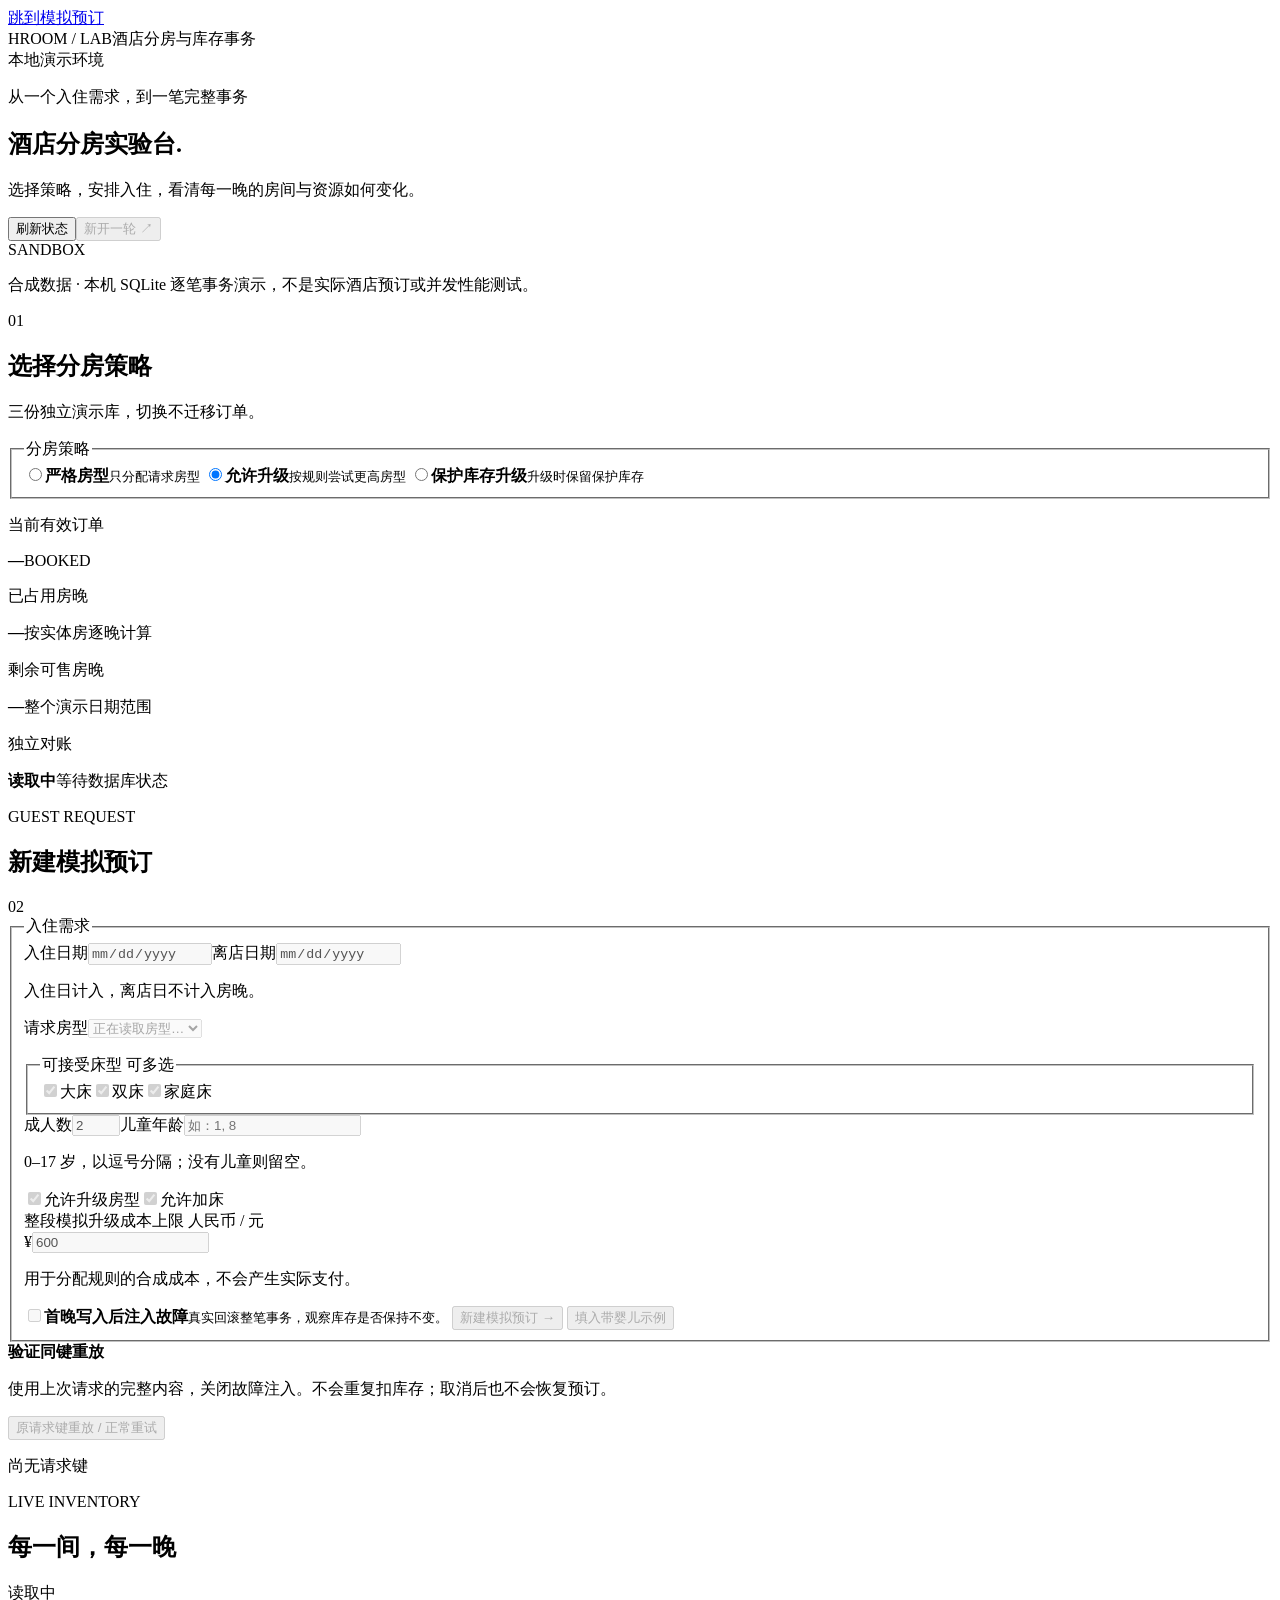
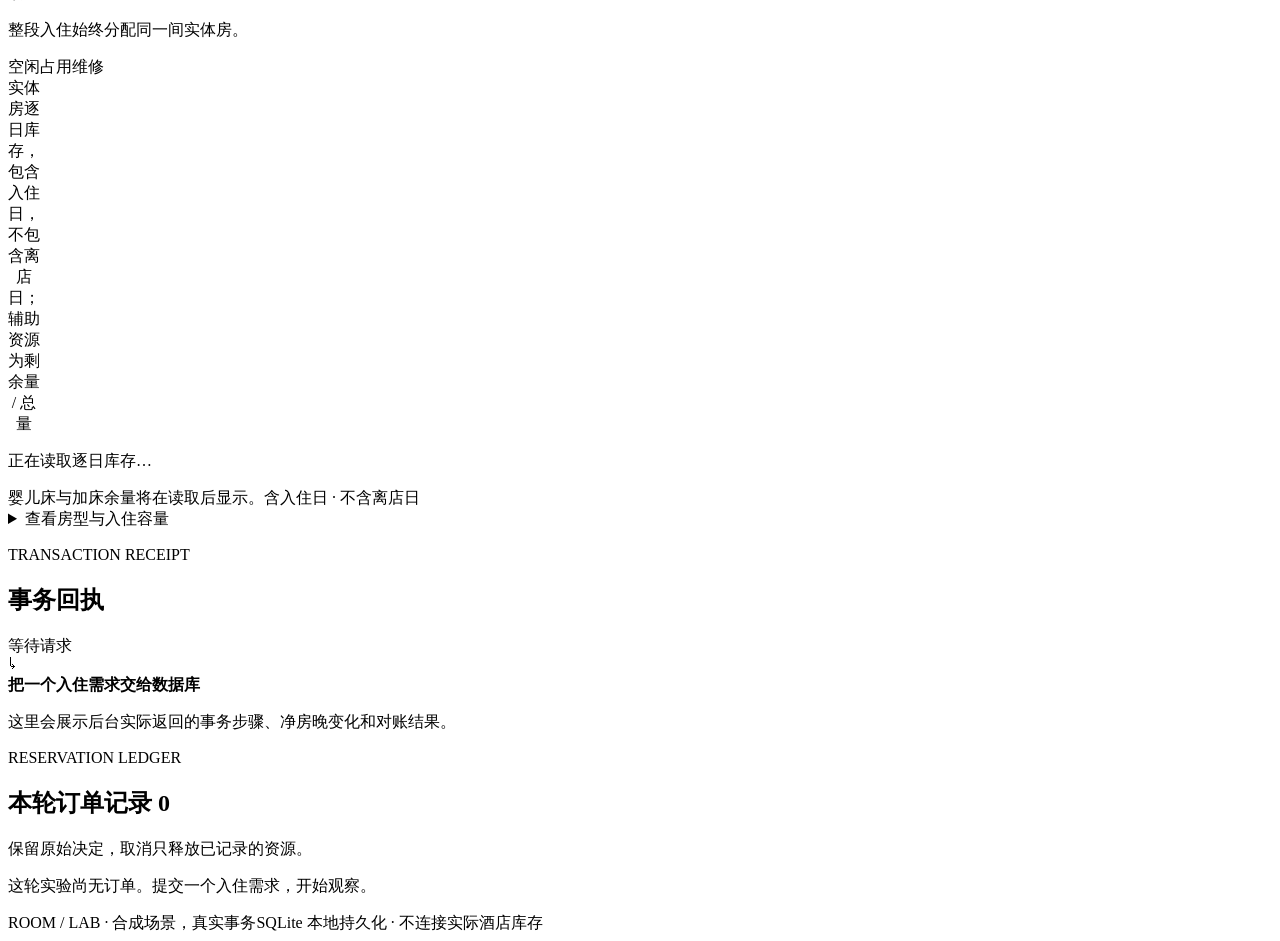
==== hotel_demo/static/index.html @ 3f8eda7f "feat: publish synthetic hotel reservation and recovery lab" ====
<!doctype html>
<html lang="zh-CN">
<head>
  <meta charset="utf-8">
  <meta name="viewport" content="width=device-width, initial-scale=1">
  <meta name="demo-csrf" content="__DEMO_CSRF__">
  <meta name="color-scheme" content="light">
  <title>酒店分房实验台 · 本地交互演示</title>
  <link rel="stylesheet" href="/styles.css">
  <script src="/app.js" defer></script>
</head>
<body>
  <a class="skip-link" href="#reservation-form">跳到模拟预订</a>
  <header class="site-header">
    <div class="brand"><span class="brand-mark" aria-hidden="true">H</span><span>ROOM / LAB<span class="brand-caption">酒店分房与库存事务</span></span></div>
    <span class="local-label"><span class="status-dot" aria-hidden="true"></span>本地演示环境</span>
  </header>
  <main class="page-shell">
    <section class="hero" aria-labelledby="page-title">
      <div><p class="eyebrow">从一个入住需求，到一笔完整事务</p><h1 id="page-title">酒店分房实验台<span class="heading-dot">.</span></h1><p class="hero-description">选择策略，安排入住，看清每一晚的房间与资源如何变化。</p></div>
      <div class="hero-actions"><button type="button" id="refresh-button" class="button button-quiet">刷新状态</button><button type="button" id="reset-button" class="button button-outline" disabled>新开一轮 <span aria-hidden="true">↗</span></button></div>
    </section>
    <div class="demo-notice"><span class="notice-label">SANDBOX</span><p>合成数据 · 本机 SQLite 逐笔事务演示，不是实际酒店预订或并发性能测试。</p></div>
    <div id="message-banner" class="message-banner" role="status" aria-live="polite" hidden></div>
    <section class="strategy-panel" aria-labelledby="strategy-heading">
      <div class="section-intro"><span class="step-number">01</span><div><h2 id="strategy-heading">选择分房策略</h2><p>三份独立演示库，切换不迁移订单。</p></div></div>
      <fieldset class="strategy-options"><legend class="sr-only">分房策略</legend>
        <label class="strategy-option"><input type="radio" name="mode" value="strict"><span><strong>严格房型</strong><small>只分配请求房型</small></span></label>
        <label class="strategy-option"><input type="radio" name="mode" value="upgrade" checked><span><strong>允许升级</strong><small>按规则尝试更高房型</small></span></label>
        <label class="strategy-option"><input type="radio" name="mode" value="protected_upgrade"><span><strong>保护库存升级</strong><small>升级时保留保护库存</small></span></label>
      </fieldset>
    </section>
    <section class="metrics" aria-label="当前策略库存概览" aria-busy="true" id="metrics">
      <article class="metric"><p>当前有效订单</p><strong id="metric-bookings">—</strong><span>BOOKED</span></article>
      <article class="metric"><p>已占用房晚</p><strong id="metric-occupied">—</strong><span>按实体房逐晚计算</span></article>
      <article class="metric"><p>剩余可售房晚</p><strong id="metric-available">—</strong><span id="metric-range">整个演示日期范围</span></article>
      <article class="metric metric-audit"><p>独立对账</p><strong id="metric-audit">读取中</strong><span id="metric-audit-note">等待数据库状态</span></article>
    </section>
    <div class="workspace">
      <section class="panel reservation-panel" aria-labelledby="reservation-heading">
        <div class="panel-heading"><div><p class="eyebrow">GUEST REQUEST</p><h2 id="reservation-heading">新建模拟预订</h2></div><span class="step-number">02</span></div>
        <form id="reservation-form">
          <fieldset id="request-fields" class="request-fields" disabled><legend class="sr-only">入住需求</legend>
            <div class="form-row"><label>入住日期<input type="date" id="check-in" name="check_in" required></label><label>离店日期<input type="date" id="check-out" name="check_out" required></label></div>
            <p id="stay-summary" class="field-help">入住日计入，离店日不计入房晚。</p>
            <label>请求房型<select id="requested-type" name="requested_type" required><option value="">正在读取房型…</option></select></label>
            <p id="room-type-help" class="field-help"></p>
            <fieldset class="bed-choices"><legend>可接受床型 <span>可多选</span></legend><div class="check-chips"><label><input type="checkbox" name="bed_type" value="king" checked><span>大床</span></label><label><input type="checkbox" name="bed_type" value="twin" checked><span>双床</span></label><label><input type="checkbox" name="bed_type" value="family" checked><span>家庭床</span></label></div></fieldset>
            <div class="form-row guest-row"><label>成人数<input type="number" id="adults" name="adults" min="1" max="20" step="1" value="2" required inputmode="numeric"></label><label>儿童年龄<input type="text" id="child-ages" name="child_ages" placeholder="如：1, 8" autocomplete="off" aria-describedby="children-help"></label></div>
            <p id="children-help" class="field-help">0–17 岁，以逗号分隔；没有儿童则留空。</p>
            <div class="options-row"><label class="check-line"><input type="checkbox" id="allow-upgrade" checked>允许升级房型</label><label class="check-line"><input type="checkbox" id="allow-extra-bed" checked>允许加床</label></div>
            <label>整段模拟升级成本上限 <span class="label-detail">人民币 / 元</span><div class="money-input"><span aria-hidden="true">¥</span><input type="number" id="upgrade-budget" min="0" step="0.01" value="600" required inputmode="decimal"></div></label>
            <p class="field-help">用于分配规则的合成成本，不会产生实际支付。</p>
            <label class="failure-option"><input type="checkbox" id="simulate-failure"><span><strong>首晚写入后注入故障</strong><small>真实回滚整笔事务，观察库存是否保持不变。</small></span></label>
            <button type="submit" id="reserve-button" class="button button-primary">新建模拟预订 <span aria-hidden="true">→</span></button>
            <button type="button" id="baby-example" class="button button-text">填入带婴儿示例</button>
          </fieldset>
        </form>
        <div class="replay-box"><div><strong>验证同键重放</strong><p>使用上次请求的完整内容，关闭故障注入。不会重复扣库存；取消后也不会恢复预订。</p></div><button type="button" id="replay-button" class="button button-outline" disabled>原请求键重放 / 正常重试</button><p id="last-request-id" class="request-key">尚无请求键</p></div>
        <div id="pending-box" class="pending-box" hidden><strong id="pending-title">上次操作的结果尚未确认</strong><p id="pending-description"></p><button type="button" id="pending-retry" class="button button-outline">核实 / 重试上次操作</button><details class="retry-payload"><summary>查看保留的原请求</summary><pre id="pending-payload"></pre></details></div><details id="archived-box" class="archived-box" hidden><summary>旧轮次记录与核实 <span id="archived-count"></span></summary><p>这些操作的原内容始终保留。可只读查询原轮次的订单与取消状态，不会重新下单或改变库存；查询只代表所示时刻的数据库快照。</p><div id="archived-list"></div></details>
      </section>
      <div class="main-column">
        <section class="panel calendar-panel" aria-labelledby="calendar-heading">
          <div class="panel-heading"><div><p class="eyebrow">LIVE INVENTORY</p><h2 id="calendar-heading">每一间，每一晚</h2></div><span id="calendar-range" class="subtle-tag">读取中</span></div>
          <div class="calendar-toolbar"><p>整段入住始终分配同一间实体房。</p><div class="legend" aria-label="库存状态图例"><span><i class="legend-dot free" aria-hidden="true"></i>空闲</span><span><i class="legend-dot occupied" aria-hidden="true"></i>占用</span><span><i class="legend-dot blocked" aria-hidden="true"></i>维修</span></div></div>
          <div class="table-scroll" tabindex="0" role="region" aria-label="逐日实体房和辅助资源库存，可横向滚动"><table id="inventory-table" class="inventory-table"><caption class="sr-only">实体房逐日库存，包含入住日，不包含离店日；辅助资源为剩余量 / 总量</caption><thead id="inventory-head"></thead><tbody id="inventory-body"></tbody><tfoot id="inventory-foot"></tfoot></table><p id="inventory-placeholder" class="empty-state">正在读取逐日库存…</p></div>
          <div class="calendar-footnote"><span id="resource-summary">婴儿床与加床余量将在读取后显示。</span><span>含入住日 · 不含离店日</span></div>
          <details class="catalog-details"><summary>查看房型与入住容量</summary><div id="catalog-cards" class="catalog-cards"></div><p class="field-help">人数上限不代表一定能入住，还需满足床型、儿童规则、辅助资源和连续房晚。</p></details>
        </section>
        <section class="panel transaction-panel" aria-labelledby="transaction-heading">
          <div class="panel-heading"><div><p class="eyebrow">TRANSACTION RECEIPT</p><h2 id="transaction-heading">事务回执</h2></div><span id="receipt-status" class="status-badge neutral">等待请求</span></div>
          <div id="receipt-empty" class="receipt-empty"><span class="receipt-icon" aria-hidden="true">↳</span><div><strong>把一个入住需求交给数据库</strong><p>这里会展示后台实际返回的事务步骤、净房晚变化和对账结果。</p></div></div>
          <div id="receipt-content" hidden><p id="receipt-title" class="receipt-title"></p><p id="receipt-description" class="receipt-description"></p><div id="receipt-facts" class="receipt-facts"></div><ol id="receipt-trace" class="trace-list"></ol><p id="receipt-key" class="request-key"></p></div>
        </section>
      </div>
    </div>
    <section class="panel bookings-panel" aria-labelledby="bookings-heading">
      <div class="panel-heading"><div><p class="eyebrow">RESERVATION LEDGER</p><h2 id="bookings-heading">本轮订单记录 <span id="booking-count" class="count-badge">0</span></h2></div><p class="panel-note">保留原始决定，取消只释放已记录的资源。</p></div>
      <div id="bookings-list" class="bookings-list"><p class="empty-state">这轮实验尚无订单。提交一个入住需求，开始观察。</p></div>
    </section>
    <footer class="page-footer"><span>ROOM / LAB <span class="footer-separator">·</span> 合成场景，真实事务</span><span id="environment-note">SQLite 本地持久化 · 不连接实际酒店库存</span></footer>
  </main>
  <dialog id="reset-dialog" aria-labelledby="reset-title" aria-describedby="reset-description"><form method="dialog"><span class="dialog-icon" aria-hidden="true">↗</span><h2 id="reset-title">为三种策略新开一轮？</h2><p id="reset-description">三种策略都会切换到全新的模拟数据库。旧数据库保留归档，不会删除；本轮三种策略的订单都不再显示在新一轮中。</p><p id="reset-mode" class="dialog-mode"></p><div class="dialog-actions"><button type="submit" value="cancel" class="button button-outline" autofocus>取消</button><button type="submit" value="confirm" class="button button-primary">确认新开一轮</button></div></form></dialog>
  <noscript><p class="noscript">本实验台需要启用 JavaScript 才能读取本地演示服务。不会连接实际酒店或收取费用。</p></noscript>
</body>
</html>
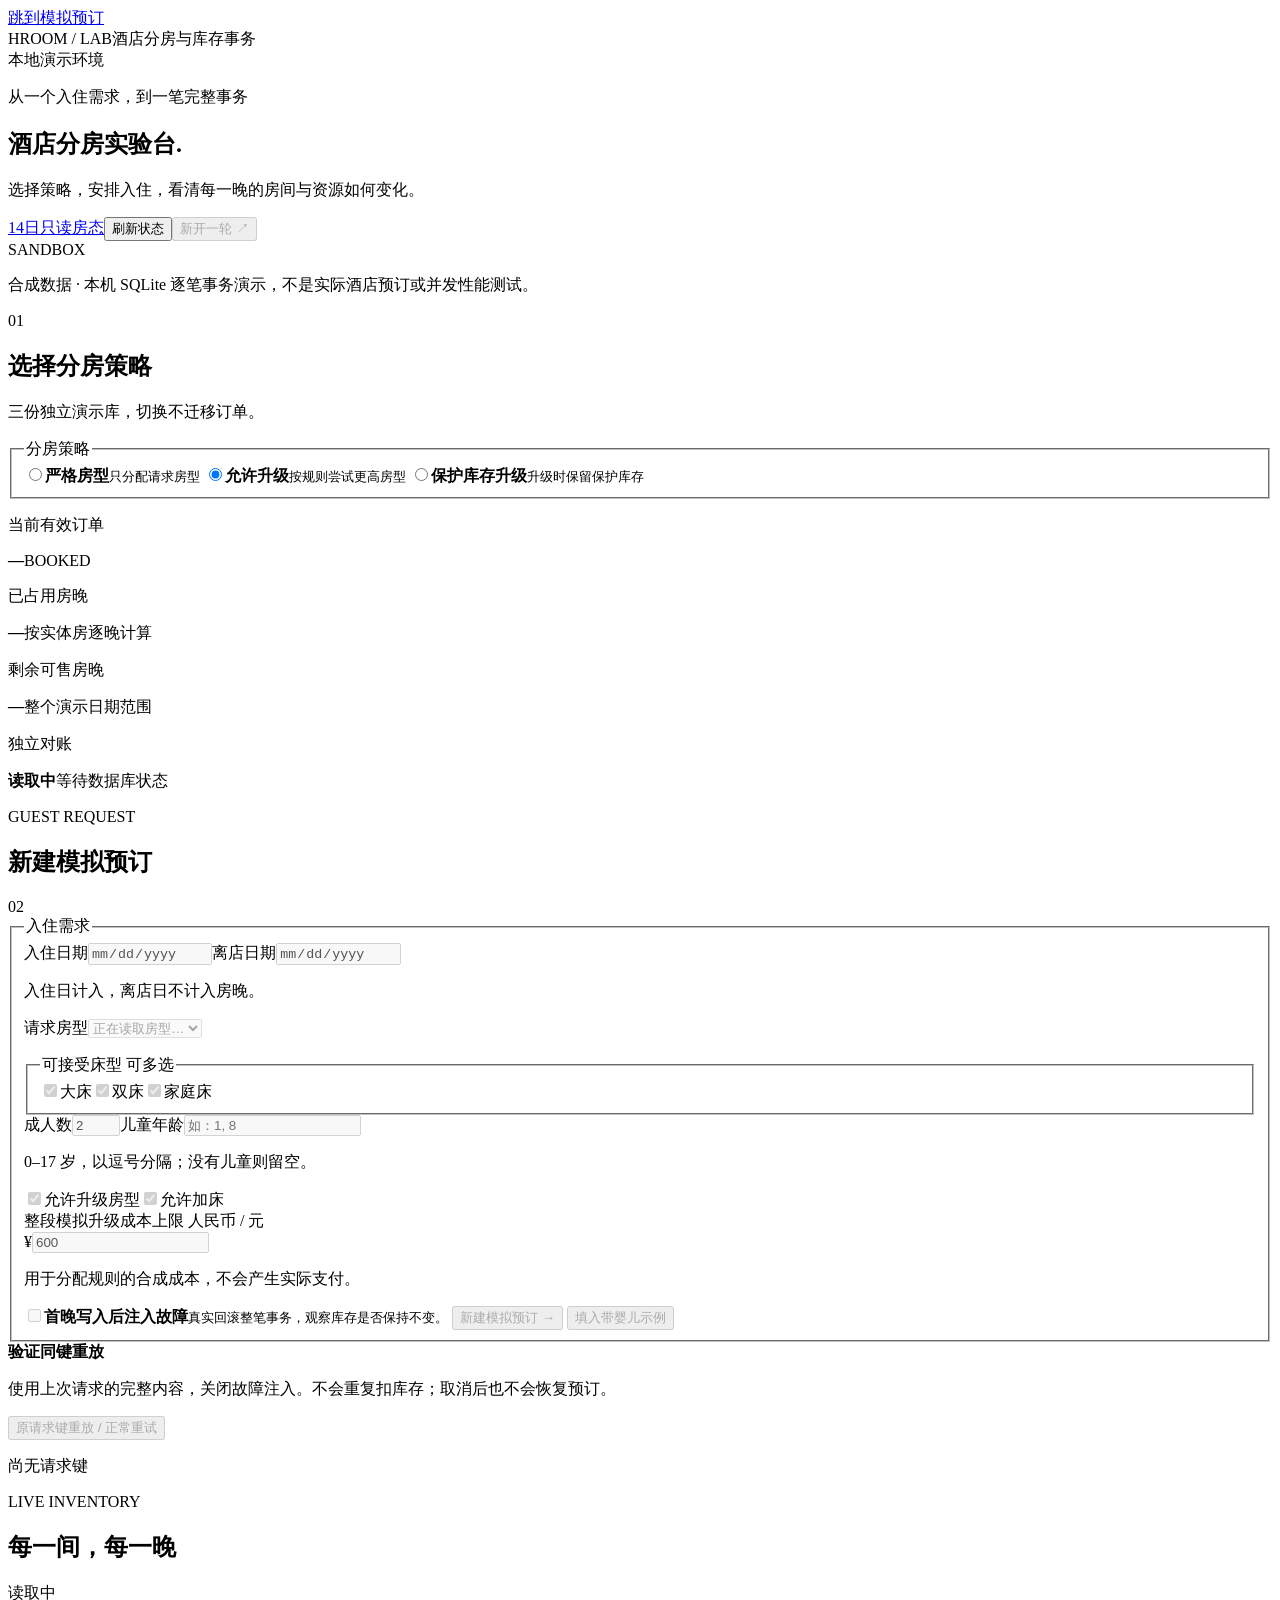
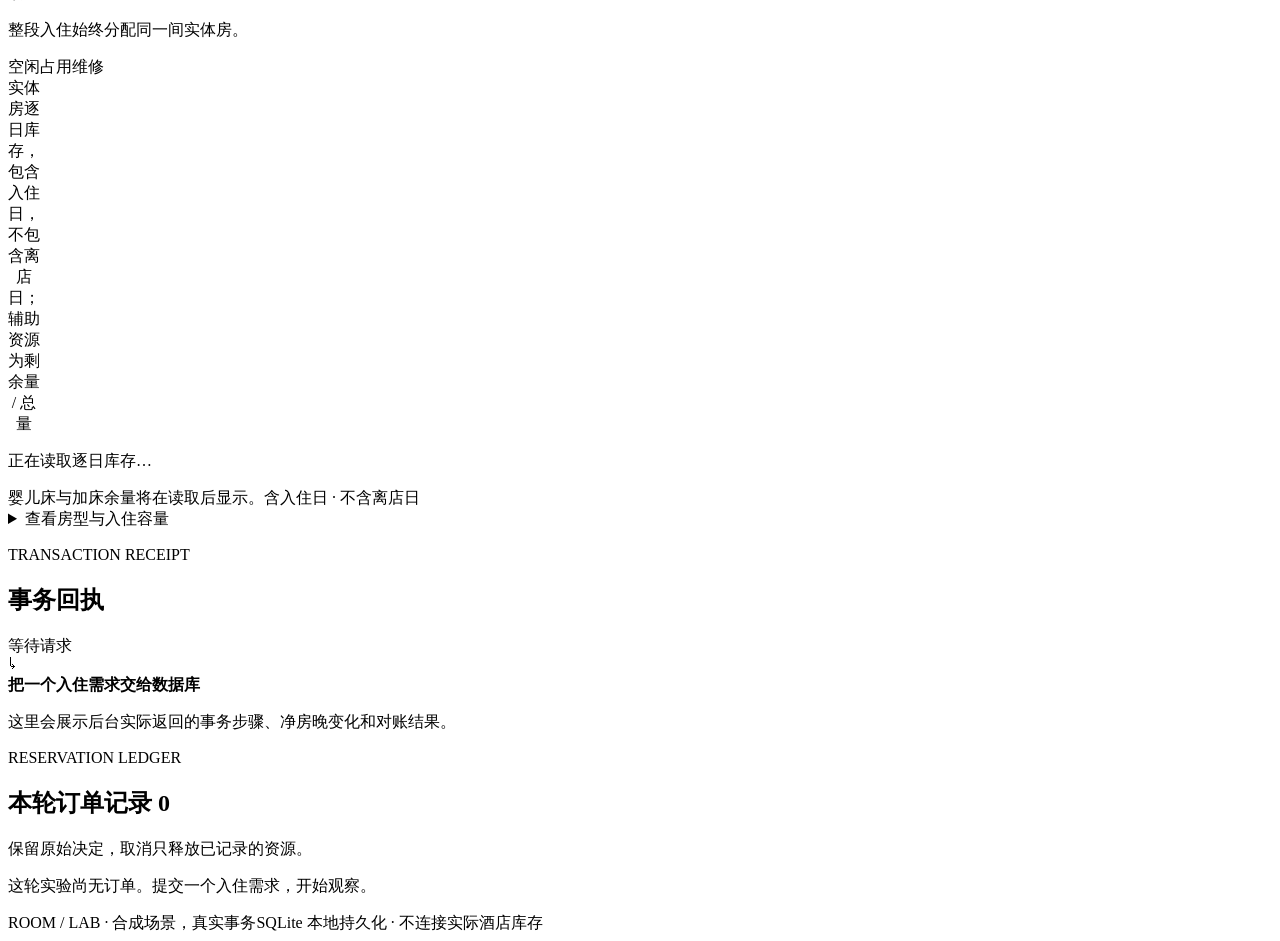
==== commit daa616ee: "Add read-only 14-day availability and isolated stay preview" ====
--- a/hotel_demo/static/index.html
+++ b/hotel_demo/static/index.html
@@ -18,7 +18,7 @@
   <main class="page-shell">
     <section class="hero" aria-labelledby="page-title">
       <div><p class="eyebrow">从一个入住需求，到一笔完整事务</p><h1 id="page-title">酒店分房实验台<span class="heading-dot">.</span></h1><p class="hero-description">选择策略，安排入住，看清每一晚的房间与资源如何变化。</p></div>
-      <div class="hero-actions"><button type="button" id="refresh-button" class="button button-quiet">刷新状态</button><button type="button" id="reset-button" class="button button-outline" disabled>新开一轮 <span aria-hidden="true">↗</span></button></div>
+      <div class="hero-actions"><a class="button button-outline" href="/availability">14日只读房态</a><button type="button" id="refresh-button" class="button button-quiet">刷新状态</button><button type="button" id="reset-button" class="button button-outline" disabled>新开一轮 <span aria-hidden="true">↗</span></button></div>
     </section>
     <div class="demo-notice"><span class="notice-label">SANDBOX</span><p>合成数据 · 本机 SQLite 逐笔事务演示，不是实际酒店预订或并发性能测试。</p></div>
     <div id="message-banner" class="message-banner" role="status" aria-live="polite" hidden></div>
